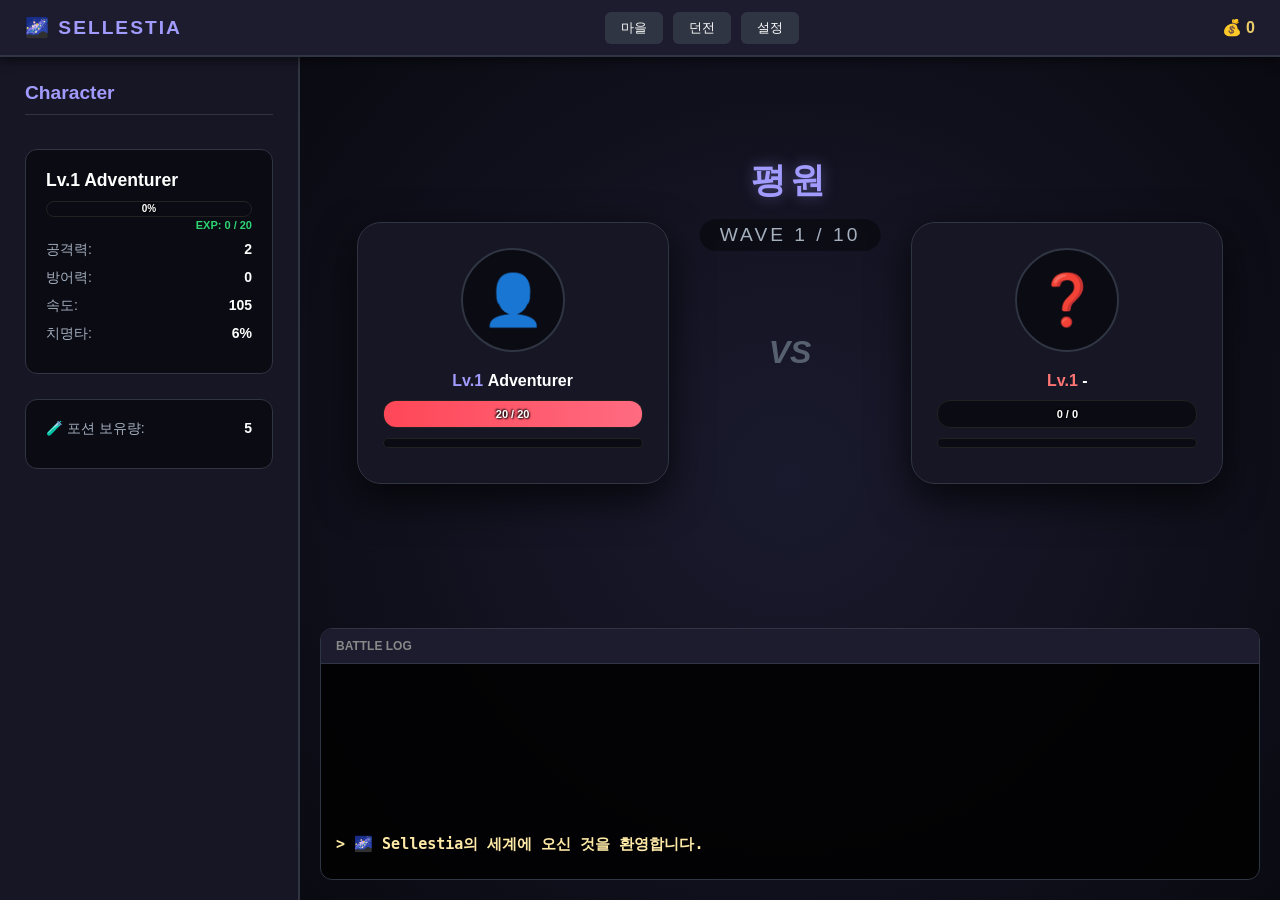
==== index.html @ 05a86a47 "first commit" ====
<!DOCTYPE html>
<html lang="ko">
<head>
    <meta charset="UTF-8">
    <meta name="viewport" content="width=device-width, initial-scale=1.0">
    <title>Sellestia - Roguelike RPG</title>
    <link rel="stylesheet" href="style.css">
</head>
<body>
    <nav class="navbar">
        <div class="logo">🌌 SELLESTIA</div>
        <div class="nav-menu">
            <span class="nav-btn">마을</span>
            <span class="nav-btn">던전</span>
            <span class="nav-btn">설정</span>
        </div>
        <div class="gold-display">💰 <span id="gold-amount">0</span></div>
    </nav>

    <div class="main-container">
        
        <aside class="sidebar">
            <h3>Character</h3>
            <div class="character-info-card">
                <div class="info-header" style="margin-bottom: 10px;">
                    <strong style="font-size: 1.1rem;">Lv.<span id="p-side-level">1</span> Adventurer</strong>
                </div>
                <div class="bar-bg exp" style="height: 14px; margin-bottom: 12px;">
                <div id="p-exp-bar" class="fill"></div>
                <span id="p-exp-percent" style="line-height: 14px; font-size: 10px;">0%</span>
                </div>
                <div id="p-exp-text" class="exp-detail">EXP: 0 / 0</div>
                <div id="p-stats-list">
                    </div>
            </div>
            
            <div class="character-info-card" style="margin-top: 10px;">
                <div class="stat-row">🧪 포션 보유량: <strong id="p-potion-count">5</strong></div>
            </div>
        </aside>
        
        
        <main class="battle-field">
            
            <div class="arena">
                <div class="dungeon-info">
                    <h2 class="dungeon-name" id="dungeon-title">평원</h2>
                    <div class="wave-count">WAVE <span id="current-wave">1</span> / 10</div>
                </div>
                <div class="character-card" id="player-card">
                    <div class="image-box">👤</div>
                    <div class="info" style="margin-bottom: 10px;">
                        <span style="color: #a29bfe; font-weight: bold;">Lv.<span id="p-level">1</span></span>
                        <strong id="p-name">Adventurer</strong>
                    </div>
                    <div class="bar-bg hp">
                        <div id="p-hp-bar" class="fill"></div>
                        <span id="p-hp-text">0 / 0</span>
                    </div>
                    <div class="bar-bg sp-bar" style="height: 8px;">
                        <div id="p-sp-bar" class="fill"></div>
                    </div>
                </div>

                <div class="vs">VS</div>

                <div class="character-card" id="monster-card">
                    <div class="image-box" id="m-icon">❓</div>
                    <div class="info" style="margin-bottom: 10px;">
                        <span style="color: #ff7675; font-weight: bold;">Lv.<span id="m-level">1</span></span>
                        <strong id="m-name">-</strong>
                    </div>
                    <div class="bar-bg hp">
                        <div id="m-hp-bar" class="fill"></div>
                        <span id="m-hp-text">0 / 0</span>
                    </div>
                    <div class="bar-bg sp-bar" style="height: 8px;">
                        <div id="m-sp-bar" class="fill"></div>
                    </div>
                </div>
            </div>

            <section class="log-container">
                <div class="log-header">BATTLE LOG</div>
                <div id="battle-log" class="log-content"></div>
            </section>
        </main>
    </div>

    <script type="module" src="main.js"></script>
</body>
</html>
---- style.css ----
:root {
    --hp-color: #ff4757;
    --exp-color: #2ed573;
    --sp-color: #70a1ff;
    --gold-color: #eccc68;
    --bg-dark: #0a0a12;
    --panel-bg: #161625;
    --border-color: #2f3542;
    --text-main: #ffffff;
    --text-dim: #a4b0be;
}

/* 기초 설정 */
body { 
    background: var(--bg-dark); 
    color: var(--text-main); 
    font-family: 'Pretendard', -apple-system, sans-serif; 
    margin: 0; 
    display: flex; 
    flex-direction: column; 
    height: 100vh; 
    width: 100vw;
    overflow: hidden; 
}

/* 1. 네비게이션 바 */
.navbar { 
    display: flex; 
    justify-content: space-between; 
    align-items: center; 
    padding: 0 25px; 
    height: 55px; 
    background: #1c1c2e; 
    border-bottom: 2px solid var(--border-color);
    box-shadow: 0 4px 10px rgba(0,0,0,0.5);
    z-index: 10;
    flex-shrink: 0;
}
.logo { color: #a29bfe; font-weight: bold; letter-spacing: 2px; font-size: 1.2rem; }
.nav-menu { display: flex; gap: 10px; }
.nav-btn { 
    cursor: pointer; 
    padding: 6px 15px; 
    border-radius: 6px; 
    font-size: 13px; 
    background: #2f3542;
    transition: 0.2s; 
    border: 1px solid transparent;
}
.nav-btn:hover { background: #3f3f5e; border-color: #57606f; }
.gold-display { color: var(--gold-color); font-weight: bold; }

/* 2. 전체 레이아웃 컨테이너 */
.main-container { 
    display: flex; 
    flex-direction: row; /* 가로 배치: 사이드바 | 전투필드 */
    flex: 1; 
    overflow: hidden; 
}

/* 3. 좌측 사이드바 (캐릭터 정보 창) */
.sidebar { 
    width: 300px; 
    min-width: 300px;
    background: var(--panel-bg); 
    border-right: 2px solid var(--border-color); 
    padding: 25px; 
    display: flex; 
    flex-direction: column; 
    gap: 15px; 
    overflow-y: auto;
    box-sizing: border-box;
}
.sidebar h3 { margin-top: 0; font-size: 1.2rem; border-bottom: 1px solid var(--border-color); padding-bottom: 10px; color: #a29bfe; }

.character-info-card { 
    background: #0b0b14; 
    padding: 20px; 
    border-radius: 12px; 
    border: 1px solid var(--border-color); 
}
.stat-row { display: flex; justify-content: space-between; font-size: 14px; margin-bottom: 10px; color: var(--text-dim); }
.stat-row strong { color: #fff; }

/* 4. 우측 메인 전투 필드 */
.battle-field { 
    flex: 1; 
    display: flex; 
    flex-direction: column; 
    padding: 20px; 
    position: relative; 
    background: radial-gradient(circle at center, #1a1a2e 0%, #0a0a12 100%);
    box-sizing: border-box;
    overflow: hidden;
}

/* 아레나: 캐릭터 카드들을 정중앙에 배치 */
.arena { 
    display: flex; 
    justify-content: center; 
    align-items: center; 
    gap: 100px; 
    flex: 1; /* 로그 영역 제외한 모든 공간 차지 */
}

.vs { font-size: 2rem; font-weight: 900; color: #57606f; font-style: italic; }

.character-card { 
    background: var(--panel-bg); 
    padding: 25px; 
    border-radius: 24px; 
    width: 260px; 
    border: 1px solid var(--border-color); 
    box-shadow: 0 15px 40px rgba(0,0,0,0.7);
    position: relative;
    text-align: center;
}
.image-box { 
    width: 100px; height: 100px; background: #0b0b14; 
    margin: 0 auto 20px; border-radius: 50%; 
    display: flex; align-items: center; justify-content: center; font-size: 50px; 
    border: 2px solid var(--border-color); 
}

/* 5. 바(Bar) 시스템 */
.bar-bg { 
    height: 26px; /* 높이 명시 */
    position: relative; 
    background: #0b0b14; 
    border-radius: 13px; 
    overflow: hidden;
    border: 1px solid #222;
    margin-bottom: 10px;
}
.fill { 
    position: absolute;
    top: 0;
    left: 0;
    height: 100%; 
    z-index: 1; 
    transition: width 0.2s ease-out; 
}
.hp .fill { background: linear-gradient(90deg, #ff4757, #ff6b81); box-shadow: 0 0 15px rgba(255, 71, 87, 0.4); }
.exp .fill { background: var(--exp-color); }
.sp-bar .fill { background: var(--sp-color); box-shadow: 0 0 10px var(--sp-color); }
.sp-bar span { display: none; }

.bar-bg span { 
    position: absolute; 
    width: 100%; 
    left: 0; 
    top: 0;
    text-align: center; 
    font-size: 11px; 
    line-height: 26px; /* .bar-bg의 높이인 26px와 일치시켜야 수직 중앙에 옵니다 */
    font-weight: bold; 
    color: white;
    text-shadow: 1px 1px 2px #000, -1px -1px 2px #000;
    z-index: 5;
}

/* 6. 하단 배틀 로그 */
.log-container { 
    height: 250px; 
    background: rgba(0,0,0,0.85); 
    border-radius: 12px; 
    border: 1px solid var(--border-color); 
    display: flex; 
    flex-direction: column; 
    overflow: hidden;
    flex-shrink: 0;
}
.log-header { padding: 10px 15px; background: #1c1c2e; font-size: 12px; color: #888; border-bottom: 1px solid var(--border-color); font-weight: bold; }
.log-content { 
    flex: 1; padding: 15px; overflow-y: auto; 
    font-family: 'Consolas', monospace; font-size: 15px; 
    display: flex; flex-direction: column-reverse; 
}
.log-line { margin-bottom: 8px; line-height: 1.6; }
.log-p { color: #74b9ff; }
.log-m { color: #ff7675; }
.log-sys { color: #ffeaa7; font-weight: bold; }
.log-line.break { margin: 15px 0; border-bottom: 1px dashed #3f3f5e; height: 0; }

/* 7. 데미지 애니메이션 */
@keyframes damageFloat {
    0% { transform: translateY(0) scale(1); opacity: 1; }
    20% { transform: translateY(-15px) scale(1.3); }
    100% { transform: translateY(-80px) scale(1); opacity: 0; }
}
.damage-text {
    position: absolute; font-weight: 900; font-size: 32px; color: #ff4757;
    pointer-events: none; animation: damageFloat 0.8s ease-out forwards; z-index: 100;
    text-shadow: 2px 2px 0px #000;
    width: 100%; text-align: center; left: 0; top: 20px;
}
.damage-text.crit { color: #f1c40f; font-size: 42px; }

/* 던전 정보 스타일 (중앙 상단) */
.dungeon-info {
    text-align: center;
    position: absolute;
    top: 100px; /* 20px에서 50px로 내려서 여유 공간 확보 */
    left: 50%;
    transform: translateX(-50%);
    z-index: 5;
    pointer-events: none; /* 클릭 방해 금지 */
}
.dungeon-name { 
    font-size: 2.2rem; /* 글씨를 조금 더 키워 존재감 부여 */
    font-weight: 900; 
    color: #a29bfe; 
    text-shadow: 0 0 15px rgba(162, 155, 254, 0.4); 
    margin: 0 0 15px 0; /* 아래쪽 마진을 15px 줘서 Wave와 간격 띄움 */
    letter-spacing: 4px; /* 글자 사이 자간을 넓혀 고급스럽게 */
}
.wave-count { 
    font-size: 1.2rem; 
    color: var(--text-dim); 
    letter-spacing: 3px; 
    background: rgba(0, 0, 0, 0.4); /* 살짝 배경을 넣어 가독성 향상 */
    padding: 5px 20px;
    border-radius: 20px;
}

/* 경험치 상세 텍스트 */
.exp-detail {
    font-size: 11px;
    color: var(--exp-color);
    text-align: right;
    margin-top: -10px;
    margin-bottom: 10px;
    font-weight: bold;
}

/* 피격 애니메이션 (흔들기) */
@keyframes shake {
    0%, 100% { transform: translateX(0); }
    25% { transform: translateX(-8px) rotate(-1deg); }
    75% { transform: translateX(8px) rotate(1deg); }
}
.hit-shake { animation: shake 0.2s ease-in-out; }

/* 피격 시 붉은 섬광 효과 */
.hit-flash::after {
    content: '';
    position: absolute;
    top: 0; left: 0; width: 100%; height: 100%;
    background: rgba(255, 0, 0, 0.2);
    border-radius: 24px;
    pointer-events: none;
    animation: flash 0.3s ease-out;
}
@keyframes flash {
    from { opacity: 1; }
    to { opacity: 0; }
}
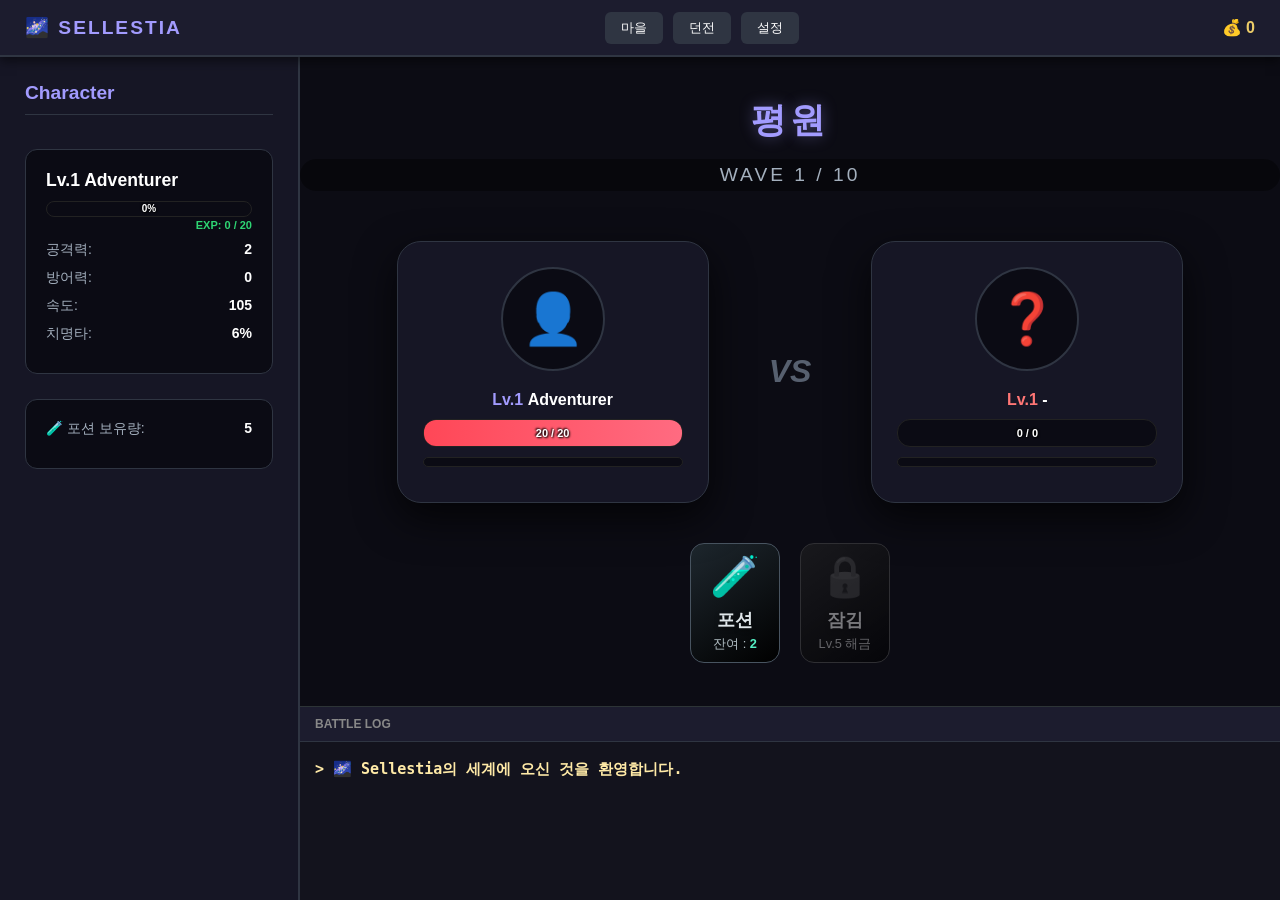
==== commit 2f4c2de9: "change ui" ====
--- a/index.html
+++ b/index.html
@@ -41,42 +41,58 @@
         
         
         <main class="battle-field">
-            
-            <div class="arena">
-                <div class="dungeon-info">
-                    <h2 class="dungeon-name" id="dungeon-title">평원</h2>
-                    <div class="wave-count">WAVE <span id="current-wave">1</span> / 10</div>
-                </div>
-                <div class="character-card" id="player-card">
-                    <div class="image-box">👤</div>
-                    <div class="info" style="margin-bottom: 10px;">
-                        <span style="color: #a29bfe; font-weight: bold;">Lv.<span id="p-level">1</span></span>
-                        <strong id="p-name">Adventurer</strong>
+            <div class="dungeon-info">
+                <h2 class="dungeon-name" id="dungeon-title">평원</h2>
+                <div class="wave-count">WAVE <span id="current-wave">1</span> / 10</div>
+            </div>
+
+            <div class="battle-main-zone">
+                <div class="arena">
+                    <div class="character-card" id="player-card">
+                        <div class="image-box">👤</div>
+                        <div class="info" style="margin-bottom: 10px;">
+                            <span style="color: #a29bfe; font-weight: bold;">Lv.<span id="p-level">1</span></span>
+                            <strong id="p-name">Adventurer</strong>
+                        </div>
+                        <div class="bar-bg hp">
+                            <div id="p-hp-bar" class="fill"></div>
+                            <span id="p-hp-text">0 / 0</span>
+                        </div>
+                        <div class="bar-bg sp-bar" style="height: 8px;">
+                            <div id="p-sp-bar" class="fill"></div>
+                        </div>
                     </div>
-                    <div class="bar-bg hp">
-                        <div id="p-hp-bar" class="fill"></div>
-                        <span id="p-hp-text">0 / 0</span>
-                    </div>
-                    <div class="bar-bg sp-bar" style="height: 8px;">
-                        <div id="p-sp-bar" class="fill"></div>
+
+                    <div class="vs">VS</div>
+
+                    <div class="character-card" id="monster-card">
+                        <div class="image-box" id="m-icon">❓</div>
+                        <div class="info" style="margin-bottom: 10px;">
+                            <span style="color: #ff7675; font-weight: bold;">Lv.<span id="m-level">1</span></span>
+                            <strong id="m-name">-</strong>
+                        </div>
+                        <div class="bar-bg hp">
+                            <div id="m-hp-bar" class="fill"></div>
+                            <span id="m-hp-text">0 / 0</span>
+                        </div>
+                        <div class="bar-bg sp-bar" style="height: 8px;">
+                            <div id="m-sp-bar" class="fill"></div>
+                        </div>
                     </div>
                 </div>
 
-                <div class="vs">VS</div>
+                <div class="action-bar">
+                    <button id="btn-potion" class="action-btn">
+                        <div class="btn-icon">🧪</div> 
+                        <div class="btn-label">포션</div>
+                        <div class="btn-count-text">잔여 : <span id="potion-qty" class="btn-count-num">2</span></div>
+                    </button>
 
-                <div class="character-card" id="monster-card">
-                    <div class="image-box" id="m-icon">❓</div>
-                    <div class="info" style="margin-bottom: 10px;">
-                        <span style="color: #ff7675; font-weight: bold;">Lv.<span id="m-level">1</span></span>
-                        <strong id="m-name">-</strong>
-                    </div>
-                    <div class="bar-bg hp">
-                        <div id="m-hp-bar" class="fill"></div>
-                        <span id="m-hp-text">0 / 0</span>
-                    </div>
-                    <div class="bar-bg sp-bar" style="height: 8px;">
-                        <div id="m-sp-bar" class="fill"></div>
-                    </div>
+                    <button class="action-btn locked" disabled>
+                        <div class="btn-icon">🔒</div>
+                        <div class="btn-label">잠김</div>
+                        <div class="btn-count-text">Lv.5 해금</div>
+                    </button>
                 </div>
             </div>
 
--- a/style.css
+++ b/style.css
@@ -83,24 +83,34 @@
 .stat-row strong { color: #fff; }
 
 /* 4. 우측 메인 전투 필드 */
-.battle-field { 
-    flex: 1; 
-    display: flex; 
-    flex-direction: column; 
-    padding: 20px; 
-    position: relative; 
-    background: radial-gradient(circle at center, #1a1a2e 0%, #0a0a12 100%);
-    box-sizing: border-box;
+
+.battle-main-zone {
+    flex-grow: 1; 
+    display: flex;
+    flex-direction: column;
+    justify-content: center; /* 아레나와 버튼을 수직 중앙에 배치 */
+    align-items: center;
+    gap: 40px; /* 아레나와 액션바 사이의 간격 */
+}
+
+.battle-field {
+    display: flex;
+    flex-direction: column;
+    height: 100vh;
+    width: 100%;
+    margin: 0;
+    padding: 0;
     overflow: hidden;
+    position: relative;
+    background-color: #0c0c14; /* 배경색 유지 */
 }
 
 /* 아레나: 캐릭터 카드들을 정중앙에 배치 */
-.arena { 
-    display: flex; 
-    justify-content: center; 
-    align-items: center; 
-    gap: 100px; 
-    flex: 1; /* 로그 영역 제외한 모든 공간 차지 */
+.arena {
+    display: flex;
+    justify-content: center;
+    align-items: center;
+    gap: 60px;
 }
 
 .vs { font-size: 2rem; font-weight: 900; color: #57606f; font-style: italic; }
@@ -160,15 +170,11 @@
 }
 
 /* 6. 하단 배틀 로그 */
-.log-container { 
-    height: 250px; 
-    background: rgba(0,0,0,0.85); 
-    border-radius: 12px; 
-    border: 1px solid var(--border-color); 
-    display: flex; 
-    flex-direction: column; 
-    overflow: hidden;
-    flex-shrink: 0;
+.log-container {
+    height: 250px; /* 높이 복구 */
+    width: 100%;
+    background: rgba(20, 20, 30, 0.9);
+    border-top: 1px solid #2d3436;
 }
 .log-header { padding: 10px 15px; background: #1c1c2e; font-size: 12px; color: #888; border-bottom: 1px solid var(--border-color); font-weight: bold; }
 .log-content { 
@@ -189,22 +195,37 @@
     100% { transform: translateY(-80px) scale(1); opacity: 0; }
 }
 .damage-text {
-    position: absolute; font-weight: 900; font-size: 32px; color: #ff4757;
-    pointer-events: none; animation: damageFloat 0.8s ease-out forwards; z-index: 100;
+    position: absolute;
+    font-weight: 900;
+    font-size: 28px;
+    color: #ffffff; /* 기본 데미지는 흰색/연빨강 */
     text-shadow: 2px 2px 0px #000;
-    width: 100%; text-align: center; left: 0; top: 20px;
-}
-.damage-text.crit { color: #f1c40f; font-size: 42px; }
-
+    pointer-events: none;
+    z-index: 100;
+    width: 100%;
+    text-align: center;
+    left: 0;
+    top: 20px;
+    animation: damageFloat 0.8s ease-out forwards;
+}
+.damage-text.crit {
+    color: #f1c40f; /* 황금색 */
+    font-size: 48px; /* 훨씬 크게 */
+    text-shadow: 0 0 10px rgba(241, 196, 15, 0.8), 2px 2px 0px #000;
+    animation: critPop 0.6s cubic-bezier(0.175, 0.885, 0.32, 1.275) forwards;
+}
+
+@keyframes critPop {
+    0% { transform: translateY(0) scale(0.5) rotate(-15deg); opacity: 0; }
+    50% { transform: translateY(-40px) scale(1.5) rotate(5deg); opacity: 1; }
+    100% { transform: translateY(-100px) scale(1.2) rotate(0deg); opacity: 0; }
+}
 /* 던전 정보 스타일 (중앙 상단) */
 .dungeon-info {
     text-align: center;
-    position: absolute;
-    top: 100px; /* 20px에서 50px로 내려서 여유 공간 확보 */
-    left: 50%;
-    transform: translateX(-50%);
-    z-index: 5;
-    pointer-events: none; /* 클릭 방해 금지 */
+    padding-top: 40px;
+    height: 120px;
+    width: 100%;
 }
 .dungeon-name { 
     font-size: 2.2rem; /* 글씨를 조금 더 키워 존재감 부여 */
@@ -224,6 +245,86 @@
 }
 
 /* 경험치 상세 텍스트 */
+
+/* 2. 버튼 위치 조정 (중간 배치) */
+.action-bar {
+    display: flex;
+    justify-content: center;
+    gap: 20px;
+    /* 여기서 높이를 살짝 주어 로그와 너무 붙지 않게 조절 */
+    margin-bottom: 20px;
+}
+
+/* 3. 미니 카드 형태의 포션 버튼 */
+.action-btn {
+    background: linear-gradient(145deg, #1e272e, #000000);
+    border: 1px solid #485460;
+    border-radius: 14px;
+    width: 90px;   /* 100 -> 90 */
+    height: 120px; /* 130 -> 120 */
+    display: flex;
+    flex-direction: column; /* 세로 나열 */
+    align-items: center;
+    justify-content: center;
+    padding: 10px;
+    transition: all 0.3s cubic-bezier(0.175, 0.885, 0.32, 1.275);
+    cursor: pointer;
+}
+
+.action-btn:hover:not(:disabled) {
+    transform: translateY(-10px); /* 더 크게 띄움 */
+    border-color: #55efc4;
+    box-shadow: 0 10px 20px rgba(0, 0, 0, 0.5);
+}
+
+.action-btn:disabled {
+    opacity: 0.5;
+    cursor: not-allowed;
+    filter: grayscale(1);
+}
+
+/* 회복 파티클 애니메이션 */
+@keyframes healParticle {
+    0% { transform: translate(-50%, 0); opacity: 0; }
+    20% { opacity: 1; }
+    100% { transform: translate(-50%, -60px); opacity: 0; } /* 위로 흐르듯 사라짐 */
+}
+
+.heal-effect {
+    position: absolute;
+    left: 50%;
+    color: #2ed573;
+    font-size: 1.5rem;
+    font-weight: 900;
+    text-shadow: 0 0 10px rgba(46, 213, 115, 0.8);
+    animation: healParticle 1.5s ease-out forwards; /* 시간을 1.5초로 늘려 부드럽게 */
+    pointer-events: none;
+    z-index: 100;
+}
+
+.btn-icon {
+    font-size: 2.5rem; /* 아이콘(이미지) 크게 */
+    margin-bottom: 8px;
+}
+
+.btn-label {
+    font-weight: 900;
+    font-size: 1.1rem;
+    color: #dfe6e9;
+    margin-bottom: 4px;
+    text-shadow: 0 2px 4px rgba(0,0,0,0.5);
+}
+
+.btn-count-text {
+    font-size: 0.8rem;
+    color: #b2bec3;
+}
+
+.btn-count-num {
+    color: #55efc4; /* 잔여 숫자 강조 */
+    font-weight: bold;
+}
+
 .exp-detail {
     font-size: 11px;
     color: var(--exp-color);
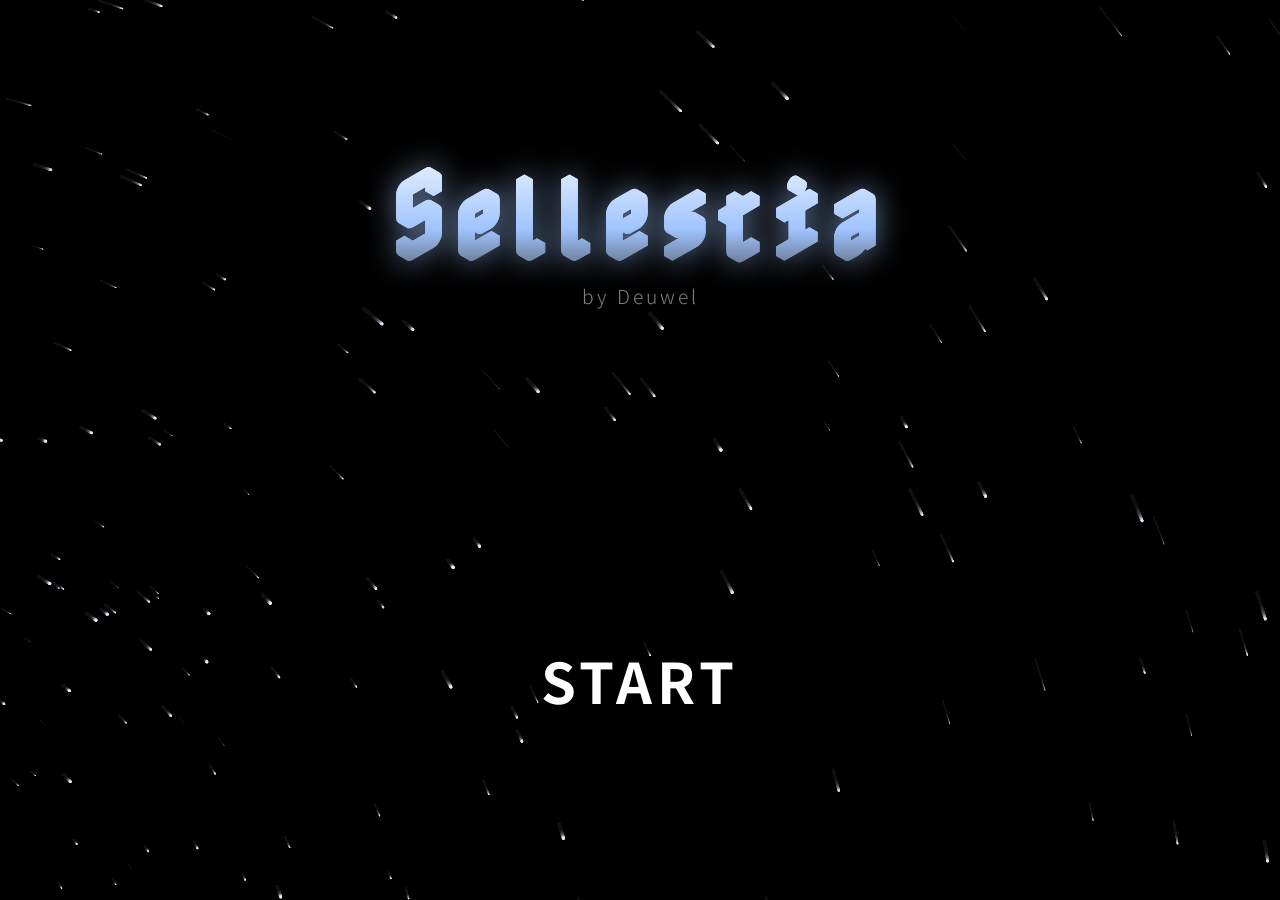
==== commit d3d35a64: "added intro screen, town placeholder" ====
--- a/index.html
+++ b/index.html
@@ -3,106 +3,160 @@
 <head>
     <meta charset="UTF-8">
     <meta name="viewport" content="width=device-width, initial-scale=1.0">
-    <title>Sellestia - Roguelike RPG</title>
-    <link rel="stylesheet" href="style.css">
+    <title>Sellestia - Welcome</title>
+    <link href="https://fonts.googleapis.com/css2?family=Nabla&family=Noto+Sans+KR:wght@300;700&display=swap" rel="stylesheet">
+    <style>
+        :root {
+            --bg-color: #030307;
+            --primary-color: #a0c4ff;
+        }
+
+        body, html {
+            margin: 0; padding: 0;
+            width: 100%; height: 100%;
+            background-color: var(--bg-color);
+            font-family: 'Noto Sans KR', sans-serif;
+            overflow: hidden;
+        }
+
+        #title-screen {
+            width: 100%; height: 100%;
+            position: relative;
+            display: flex; justify-content: center; align-items: center;
+        }
+
+        #star-trails-canvas {
+            position: absolute;
+            top: 0; left: 0;
+            width: 100%; height: 100%;
+            z-index: 1;
+        }
+
+        .content {
+            position: relative; z-index: 2;
+            text-align: center;
+            display: flex; flex-direction: column;
+            justify-content: space-between;
+            height: 70vh;
+        }
+
+        .main-title {
+            font-family: 'Nabla', cursive;
+            font-size: 6rem; margin: 0;
+            letter-spacing: 8px;
+            background: linear-gradient(180deg, #fff 0%, var(--primary-color) 60%, #444 100%);
+            -webkit-background-clip: text;
+            -webkit-text-fill-color: transparent;
+            filter: drop-shadow(0 0 15px rgba(160, 196, 255, 0.6));
+        }
+
+        .sub-title {
+            font-size: 1.2rem; font-weight: 300;
+            color: rgba(255, 255, 255, 0.5);
+            margin-top: -10px; letter-spacing: 3px;
+        }
+
+        #start-link {
+            text-decoration: none;
+            font-size: 3.5rem; font-weight: 700;
+            color: #fff; text-transform: uppercase;
+            letter-spacing: 5px;
+            transition: all 0.4s cubic-bezier(0.175, 0.885, 0.32, 1.275);
+            display: inline-block;
+            cursor: pointer;
+        }
+
+        #start-link:hover {
+            transform: scale(1.15);
+            text-shadow: 0 0 10px #fff, 0 0 20px #fff, 0 0 40px var(--primary-color), 0 0 70px var(--primary-color);
+        }
+
+        .action-area { margin-bottom: 5vh; }
+    </style>
 </head>
 <body>
-    <nav class="navbar">
-        <div class="logo">🌌 SELLESTIA</div>
-        <div class="nav-menu">
-            <span class="nav-btn">마을</span>
-            <span class="nav-btn">던전</span>
-            <span class="nav-btn">설정</span>
+
+    <div id="title-screen">
+        <canvas id="star-trails-canvas"></canvas>
+        <div class="content">
+            <header>
+                <h1 class="main-title">Sellestia</h1>
+                <p class="sub-title">by Deuwel</p>
+            </header>
+            <div class="action-area">
+                <a href="town.html" id="start-link">Start</a>
+            </div>
         </div>
-        <div class="gold-display">💰 <span id="gold-amount">0</span></div>
-    </nav>
-
-    <div class="main-container">
-        
-        <aside class="sidebar">
-            <h3>Character</h3>
-            <div class="character-info-card">
-                <div class="info-header" style="margin-bottom: 10px;">
-                    <strong style="font-size: 1.1rem;">Lv.<span id="p-side-level">1</span> Adventurer</strong>
-                </div>
-                <div class="bar-bg exp" style="height: 14px; margin-bottom: 12px;">
-                <div id="p-exp-bar" class="fill"></div>
-                <span id="p-exp-percent" style="line-height: 14px; font-size: 10px;">0%</span>
-                </div>
-                <div id="p-exp-text" class="exp-detail">EXP: 0 / 0</div>
-                <div id="p-stats-list">
-                    </div>
-            </div>
-            
-            <div class="character-info-card" style="margin-top: 10px;">
-                <div class="stat-row">🧪 포션 보유량: <strong id="p-potion-count">5</strong></div>
-            </div>
-        </aside>
-        
-        
-        <main class="battle-field">
-            <div class="dungeon-info">
-                <h2 class="dungeon-name" id="dungeon-title">평원</h2>
-                <div class="wave-count">WAVE <span id="current-wave">1</span> / 10</div>
-            </div>
-
-            <div class="battle-main-zone">
-                <div class="arena">
-                    <div class="character-card" id="player-card">
-                        <div class="image-box">👤</div>
-                        <div class="info" style="margin-bottom: 10px;">
-                            <span style="color: #a29bfe; font-weight: bold;">Lv.<span id="p-level">1</span></span>
-                            <strong id="p-name">Adventurer</strong>
-                        </div>
-                        <div class="bar-bg hp">
-                            <div id="p-hp-bar" class="fill"></div>
-                            <span id="p-hp-text">0 / 0</span>
-                        </div>
-                        <div class="bar-bg sp-bar" style="height: 8px;">
-                            <div id="p-sp-bar" class="fill"></div>
-                        </div>
-                    </div>
-
-                    <div class="vs">VS</div>
-
-                    <div class="character-card" id="monster-card">
-                        <div class="image-box" id="m-icon">❓</div>
-                        <div class="info" style="margin-bottom: 10px;">
-                            <span style="color: #ff7675; font-weight: bold;">Lv.<span id="m-level">1</span></span>
-                            <strong id="m-name">-</strong>
-                        </div>
-                        <div class="bar-bg hp">
-                            <div id="m-hp-bar" class="fill"></div>
-                            <span id="m-hp-text">0 / 0</span>
-                        </div>
-                        <div class="bar-bg sp-bar" style="height: 8px;">
-                            <div id="m-sp-bar" class="fill"></div>
-                        </div>
-                    </div>
-                </div>
-
-                <div class="action-bar">
-                    <button id="btn-potion" class="action-btn">
-                        <div class="btn-icon">🧪</div> 
-                        <div class="btn-label">포션</div>
-                        <div class="btn-count-text">잔여 : <span id="potion-qty" class="btn-count-num">2</span></div>
-                    </button>
-
-                    <button class="action-btn locked" disabled>
-                        <div class="btn-icon">🔒</div>
-                        <div class="btn-label">잠김</div>
-                        <div class="btn-count-text">Lv.5 해금</div>
-                    </button>
-                </div>
-            </div>
-
-            <section class="log-container">
-                <div class="log-header">BATTLE LOG</div>
-                <div id="battle-log" class="log-content"></div>
-            </section>
-        </main>
     </div>
 
-    <script type="module" src="main.js"></script>
+    <script>
+        const canvas = document.getElementById('star-trails-canvas');
+        const ctx = canvas.getContext('2d');
+
+        function resize() {
+            canvas.width = window.innerWidth;
+            canvas.height = window.innerHeight;
+            initStars();
+        }
+        window.addEventListener('resize', resize);
+
+        let stars = [];
+        let centerX, centerY;
+
+        function initStars() {
+            stars = [];
+            // [중요] 중심점을 좌하단 바깥쪽으로 설정
+            centerX = -canvas.width * 0.2; 
+            centerY = canvas.height * 1.2;
+            
+            const numStars = 400;
+
+            for (let i = 0; i < numStars; i++) {
+                // 반지름을 다양하게 설정하여 화면 전체에 궤적이 생기게 함
+                const radius = Math.random() * (canvas.width + canvas.height);
+                
+                stars.push({
+                    radius: radius,
+                    // [핵심] 4사분면 방향(-90도 ~ 0도 사이)에서 시작하도록 설정
+                    angle: Math.random() * (Math.PI * 0.5) - (Math.PI * 0.5),
+                    speed: 0.00005 + (Math.random() * 0.0001),
+                    size: Math.random() * 1.5,
+                    color: `rgba(230, 240, 255, ${Math.random() * 0.7 + 0.3})`
+                });
+            }
+        }
+
+        function animate() {
+            requestAnimationFrame(animate);
+
+            // 잔상 농도를 0.03으로 살짝 올려서 궤적이 안 끊기게 함
+            ctx.fillStyle = 'rgba(3, 3, 7, 0.03)'; 
+            ctx.fillRect(0, 0, canvas.width, canvas.height);
+
+            stars.forEach(star => {
+                const x = centerX + Math.cos(star.angle) * star.radius;
+                const y = centerY + Math.sin(star.angle) * star.radius;
+
+                // 캔버스 범위 내에서만 그리기
+                if (x > -50 && x < canvas.width + 50 && y > -50 && y < canvas.height + 50) {
+                    ctx.beginPath();
+                    ctx.arc(x, y, star.size, 0, Math.PI * 2);
+                    ctx.fillStyle = star.color;
+                    ctx.fill();
+                }
+
+                // [핵심] 시계 방향(+=)으로 회전시켜야 좌하단 중심에서 '우하단 방향'으로 쏟아짐
+                star.angle += star.speed;
+
+                // 각도가 너무 커지면(화면 밖으로 나가면) 다시 시작점으로 리셋
+                if (star.angle > 0) {
+                    star.angle = -Math.PI * 0.5 - (Math.random() * 0.2);
+                }
+            });
+        }
+
+        resize();
+        animate();
+    </script>
 </body>
 </html>
